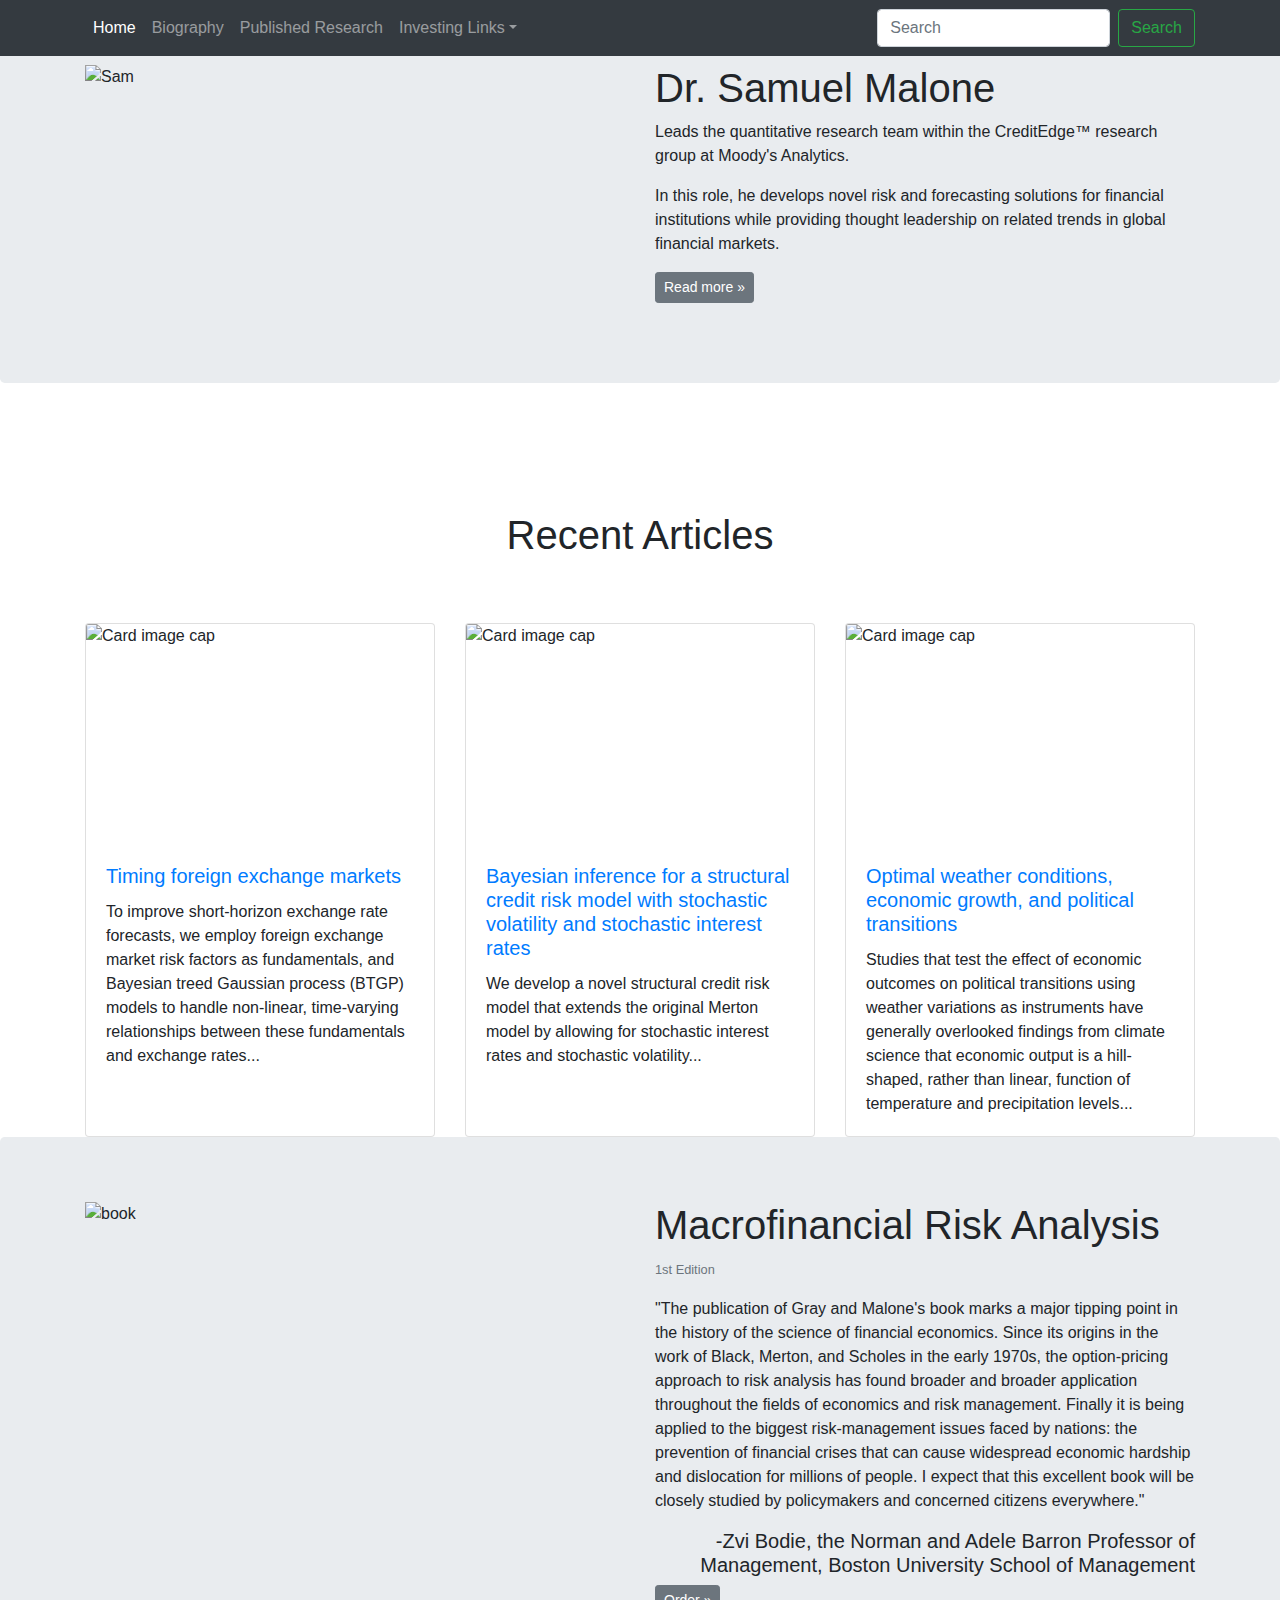
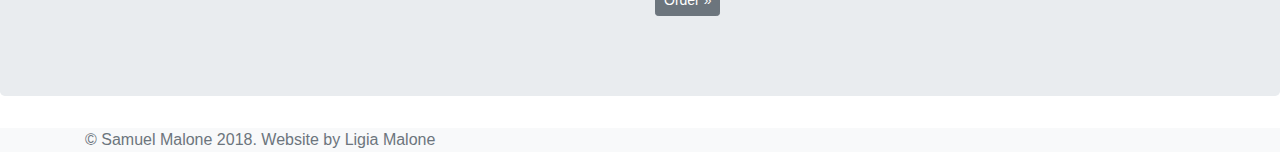
==== index.html @ a774c10b "commit" ====
<!doctype html>
<html lang="en">
  <head>
    <!-- Required meta tags -->
    <meta charset="utf-8">
    <meta name="viewport" content="width=device-width, initial-scale=1, shrink-to-fit=no">

    <!-- Bootstrap CSS -->
    <link rel="stylesheet" href="style.css">
    <link rel="stylesheet" href="https://maxcdn.bootstrapcdn.com/bootstrap/4.0.0/css/bootstrap.min.css" integrity="sha384-Gn5384xqQ1aoWXA+058RXPxPg6fy4IWvTNh0E263XmFcJlSAwiGgFAW/dAiS6JXm" crossorigin="anonymous">

    <title>Samuel Malone Website</title>
  </head>
  <body>
    <nav class="navbar navbar-expand-md navbar-dark fixed-top bg-dark">
    <div class="container">
      <button class="navbar-toggler" type="button" data-toggle="collapse" data-target="#navbarsExampleDefault" aria-controls="navbarsExampleDefault" aria-expanded="false" aria-label="Toggle navigation">
      <span class="navbar-toggler-icon"></span>
    </button>
      <div class="collapse navbar-collapse" id="navbarsExampleDefault">
      <ul class="navbar-nav mr-auto">
        <li class="nav-item active">
          <a class="nav-link" href="index.html">Home<span class="sr-only">(current)</span></a>
        </li>
        <li class="nav-item">
          <a class="nav-link" href="about.html">Biography</a>
        </li>
        <li class="nav-item">
          <a class="nav-link" href="publishedR.html">Published Research</a>
        </li>
        <li class="nav-item dropdown">
          <a class="nav-link dropdown-toggle" href="#" id="dropdown01" data-toggle="dropdown" aria-haspopup="true" aria-expanded="false">Investing Links</a>
          <div class="dropdown-menu" aria-labelledby="navbarDropdown">
            <a class="dropdown-item" href="https://traderhq.com/best-trading-blogs/">50 Blogs for Traders</a>
            <a class="dropdown-item" href="https://finance.yahoo.com/">Yahoo! Finance</a>
            <a class="dropdown-item" href="https://www.google.com/search?stick=H4sIAAAAAAAAAOPQeMSozC3w8sc9YSmpSWtOXmMU4RJyy8xLzEtO9UnMS8nMSw9ITE_lAQCCiJIYKAAAAA&q=finance&tbm=fin#scso=uid_XOTHWvuZK-bO5gLS0aCwDg_0:0">Google Finance</a>
            <a class="dropdown-item" href="https://www.marketwatch.com/">MarketWatch</a>
            <a class="dropdown-item" href="http://awealthofcommonsense.com/">A Wealth of Common Sense</a>
            <a class="dropdown-item" href="http://ritholtz.com/">Ritholz.com</a>
            <div class="dropdown-divider"></div>
            <a class="dropdown-item" href="http://www.talkmarkets.com/">TalkMarkets</a>
          </div>
        </li>
        <div class="navbar-text">
          <a href="https://www.linkedin.com/in/samuel-malone-3211b531"><i class="fab fa-linkedin fa-2x"></i></a>
        </div>

      </ul>
      <form class="form-inline my-2 my-lg-0">
        <input class="form-control mr-sm-2" type="text" placeholder="Search" aria-label="Search">
        <button class="btn btn-outline-success my-2 my-sm-0" type="submit">Search</button>
      </form>
    </div>

    <div class="navbar-text">
      <a href="contact.html"><i class="far fa-envelope fa-2x"></i></a>
    </div>

  </nav>


  <div class="jumbotron">
      <div class="container">
        <div class="row">
          <div class="col-md-6">
            <img src="Sam.jpg" class="img-responsive" style="display:inline" alt="Sam" width="100%">
        </div>
        <div class="col-md-6">
        <h1 style="text-align:left;">Dr. Samuel Malone</h1>
        <p>Leads the quantitative research team within the CreditEdge™
        research group at Moody's Analytics.</p>
        <p>In this role, he develops novel risk
        and forecasting solutions for financial institutions while providing thought
        leadership on related trends in global financial markets.</p>
        <p><a class="btn btn-secondary btn-sm" href="about.html" role="button" desabled>Read more &raquo;</a></p>
      </div>
      </div>
    </div>
  </div><!--Foto Sam-->

<div class="container" style="padding-top: 6rem">
    <h1 class="display-5" style="text-align:center; padding-bottom: 3.5rem">Recent Articles</h1>
    <div class="card-deck">
      <div class="card">
        <img class="card-img-top" src="https://qph.fs.quoracdn.net/main-qimg-a79a1b1262960b609ec1e784fefb6a48-c" alt="Card image cap" height="220" width="100%">
        <div class="card-body">
          <h5 class="card-title"><a href="http://www.mdpi.com/2225-1146/4/1/1">Timing foreign exchange markets</a></h5>
          <p class="card-text">To improve short-horizon exchange rate forecasts, we employ foreign exchange market risk factors as fundamentals,
            and Bayesian treed Gaussian process (BTGP) models to handle non-linear, time-varying relationships between these fundamentals and exchange rates...</p>
        </div>
      </div>
      <div class="card">
        <img class="card-img-top" src="http://images.slideplayer.com/25/8179063/slides/slide_14.jpg" alt="Card image cap" height="220" width="100%">
        <div class="card-body">
          <h5 class="card-title"><a href="https://academic.oup.com/jfec/article-abstract/13/4/839/794736">Bayesian inference for a structural credit risk model with stochastic volatility and stochastic interest rates</a></h5>
          <p class="card-text">We develop a novel structural credit risk model that extends the original Merton model by allowing for stochastic interest rates and stochastic volatility...</p>
        </div>
      </div>
      <div class="card">
        <img class="card-img-top" src="https://www.kmatrix.co/s/cc_images/teaserbox_2456264198.jpg?t=1433255732" alt="Card image cap" height="220" width="100%">
        <div class="card-body">
          <h5 class="card-title"><a href="https://www.sciencedirect.com/science/article/pii/S0305750X14002137">Optimal weather conditions, economic growth, and political transitions</a></h5>
          <p class="card-text">Studies that test the effect of economic outcomes on political transitions using weather variations as instruments have generally
            overlooked findings from climate science that economic output is a hill-shaped, rather than linear, function of temperature and precipitation levels...</p>

        </div>
      </div>
    </div>
</div><!--container articles-->

<div class="jumbotron">
  <div class="container">
    <div class="row">
      <div class="col-md-6">
        <img src="book.jpg" class="img-responsive" style="display:inline" alt="book" width="100%";>
    </div>
    <div class="col-md-6">
    <h1 class="display-5 ">Macrofinancial Risk Analysis </h1>
    <p class="book-edition"><small class="text-muted">1st Edition</small></p>
    <p>"The publication of Gray and Malone's book marks a major tipping point in the history of the science of financial economics. Since its origins in the work of Black, Merton, and Scholes in the early 1970s, the option-pricing approach to risk analysis has found broader and broader application throughout the fields of economics and risk management. Finally it is being applied to the biggest risk-management issues faced by nations: the prevention of financial crises that can cause widespread economic hardship and dislocation for millions of people. I expect that this excellent book will be closely studied by policymakers and concerned citizens everywhere."</p>
    <h5 style="text-align:right">-Zvi Bodie, the Norman and Adele Barron Professor of Management, Boston University School of Management</h5>
    <p><a class="btn btn-secondary btn-sm" href="https://www.amazon.com/Macrofinancial-Risk-Analysis-Wiley-Finance/dp/0470058315" role="button">Order &raquo;</a></p>
  </div>
  </div>
</div>
</div><!--container book-->

</div><!--container body-->


<footer class="footer bg-light">
  <div class="container">
    <span class="text-muted">&copy; Samuel Malone 2018. Website by Ligia Malone</span>
  </div>
      </div>
</footer>

    <!-- Optional JavaScript -->
    <!-- jQuery first, then Popper.js, then Bootstrap JS -->
    <script src="https://ajax.googleapis.com/ajax/libs/jquery/2.1.1/jquery.min.js"></script>
  <script src ="style.js"></script>
    <script src="https://cdnjs.cloudflare.com/ajax/libs/popper.js/1.12.9/umd/popper.min.js" integrity="sha384-ApNbgh9B+Y1QKtv3Rn7W3mgPxhU9K/ScQsAP7hUibX39j7fakFPskvXusvfa0b4Q" crossorigin="anonymous"></script>
    <script src="https://maxcdn.bootstrapcdn.com/bootstrap/4.0.0/js/bootstrap.min.js" integrity="sha384-JZR6Spejh4U02d8jOt6vLEHfe/JQGiRRSQQxSfFWpi1MquVdAyjUar5+76PVCmYl" crossorigin="anonymous"></script>
    <script defer src="https://use.fontawesome.com/releases/v5.0.9/js/all.js" integrity="sha384-8iPTk2s/jMVj81dnzb/iFR2sdA7u06vHJyyLlAd4snFpCl/SnyUjRrbdJsw1pGIl" crossorigin="anonymous"></script>
  </body>
</html>
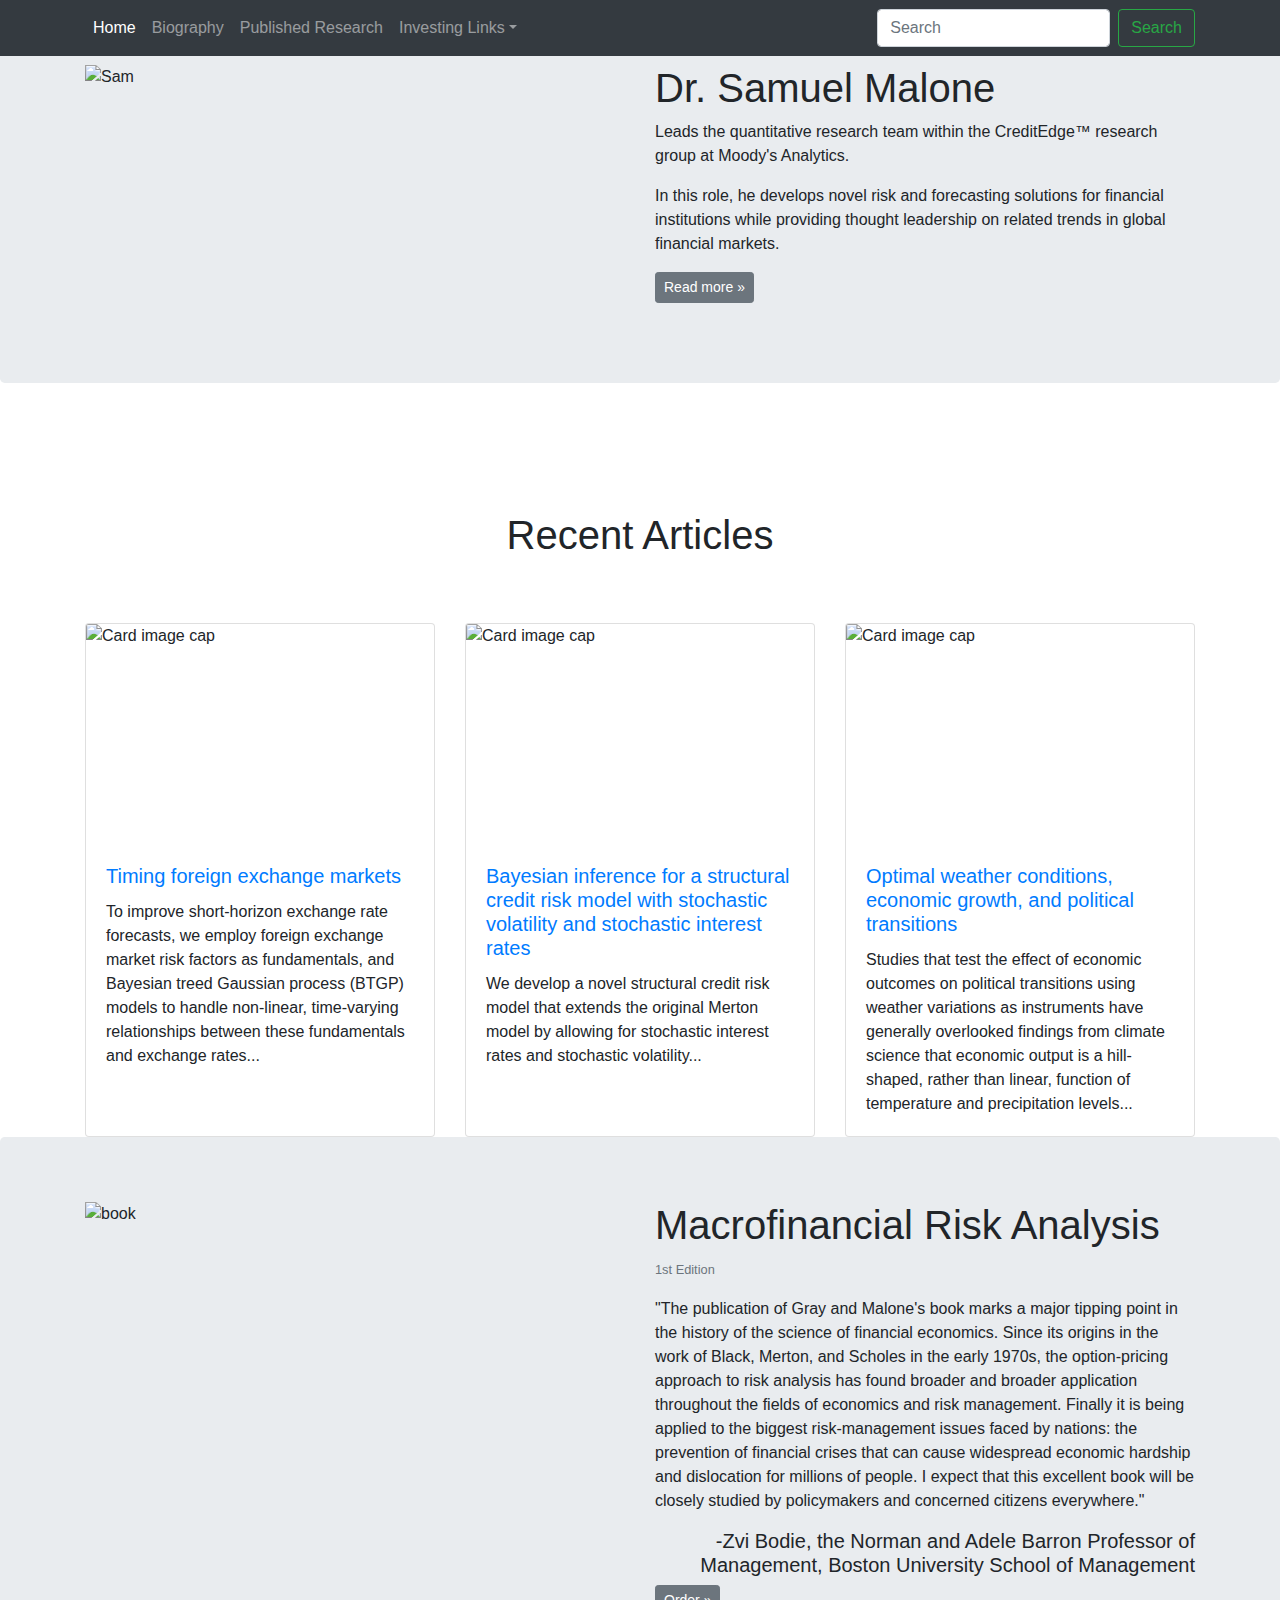
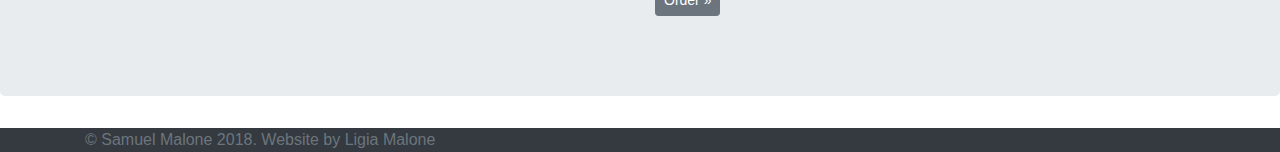
==== commit d8a385b4: "dark" ====
--- a/index.html
+++ b/index.html
@@ -63,7 +63,7 @@
       <div class="container">
         <div class="row">
           <div class="col-md-6">
-            <img src="Sam.jpg" class="img-responsive" style="display:inline" alt="Sam" width="100%">
+            <img src="sam.JPG" class="img-responsive" style="display:inline" alt="Sam" width="100%">
         </div>
         <div class="col-md-6">
         <h1 style="text-align:left;">Dr. Samuel Malone</h1>
@@ -128,7 +128,7 @@
 </div><!--container body-->
 
 
-<footer class="footer bg-light">
+<footer class="footer bg-dark">
   <div class="container">
     <span class="text-muted">&copy; Samuel Malone 2018. Website by Ligia Malone</span>
   </div>
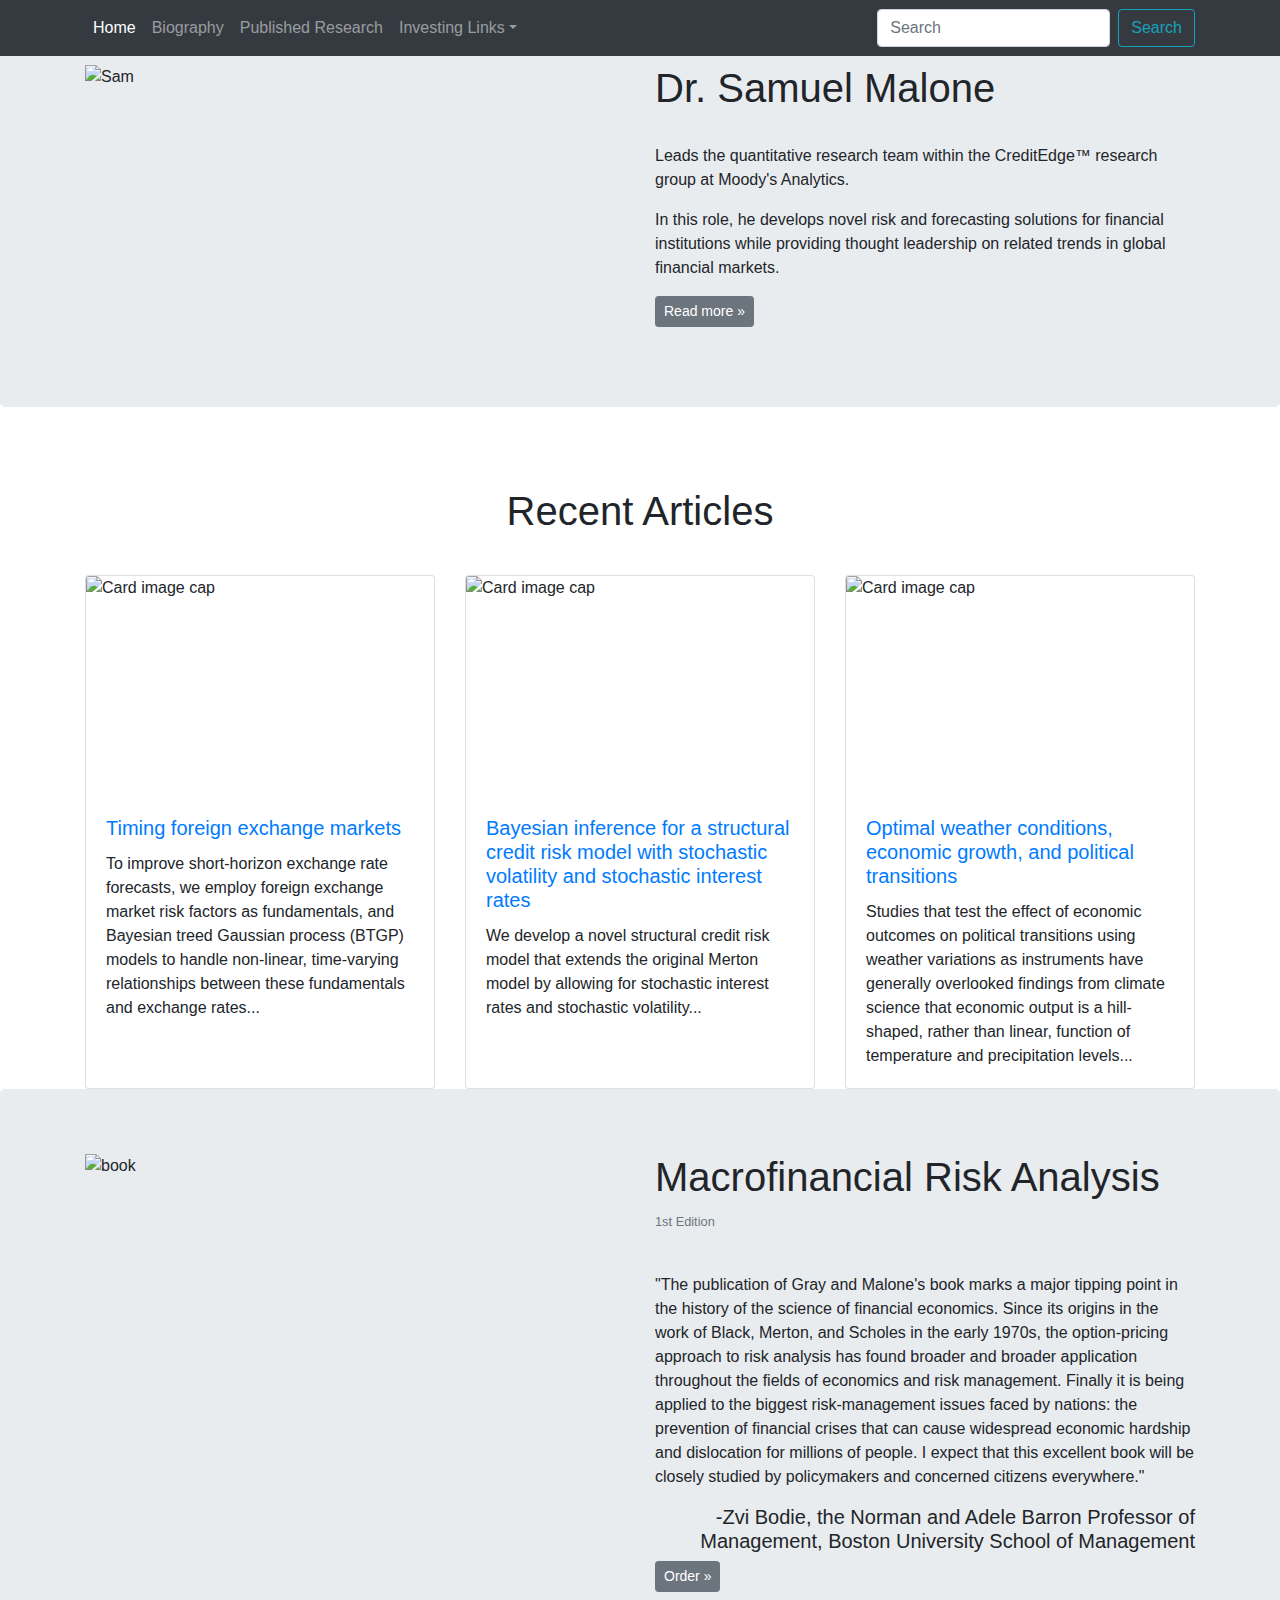
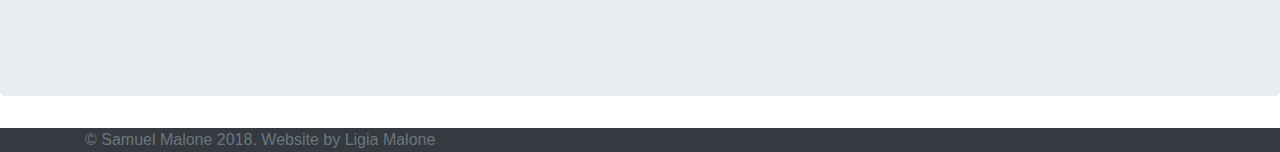
==== commit 1273937a: "button" ====
--- a/index.html
+++ b/index.html
@@ -48,7 +48,7 @@
       </ul>
       <form class="form-inline my-2 my-lg-0">
         <input class="form-control mr-sm-2" type="text" placeholder="Search" aria-label="Search">
-        <button class="btn btn-outline-success my-2 my-sm-0" type="submit">Search</button>
+        <button class="btn btn-outline-info" type="submit">Search</button>
       </form>
     </div>
 
@@ -66,7 +66,7 @@
             <img src="sam.JPG" class="img-responsive" style="display:inline" alt="Sam" width="100%">
         </div>
         <div class="col-md-6">
-        <h1 style="text-align:left;">Dr. Samuel Malone</h1>
+        <h1 style="text-align:left; padding-bottom: 1.5rem">Dr. Samuel Malone</h1>
         <p>Leads the quantitative research team within the CreditEdge™
         research group at Moody's Analytics.</p>
         <p>In this role, he develops novel risk
@@ -78,8 +78,8 @@
     </div>
   </div><!--Foto Sam-->
 
-<div class="container" style="padding-top: 6rem">
-    <h1 class="display-5" style="text-align:center; padding-bottom: 3.5rem">Recent Articles</h1>
+<div class="container" style="padding-top: 3rem">
+    <h1 class="display-5" style="text-align:center; padding-bottom: 2rem">Recent Articles</h1>
     <div class="card-deck">
       <div class="card">
         <img class="card-img-top" src="https://qph.fs.quoracdn.net/main-qimg-a79a1b1262960b609ec1e784fefb6a48-c" alt="Card image cap" height="220" width="100%">
@@ -114,9 +114,9 @@
       <div class="col-md-6">
         <img src="book.jpg" class="img-responsive" style="display:inline" alt="book" width="100%";>
     </div>
-    <div class="col-md-6">
-    <h1 class="display-5 ">Macrofinancial Risk Analysis </h1>
-    <p class="book-edition"><small class="text-muted">1st Edition</small></p>
+    <div class="col-md-6" style="padding-bottom: 1.5rem">
+    <h1 class="display-5" >Macrofinancial Risk Analysis </h1>
+    <p class="book-edition" style="padding-bottom: 1.5rem"><small class="text-muted">1st Edition</small></p>
     <p>"The publication of Gray and Malone's book marks a major tipping point in the history of the science of financial economics. Since its origins in the work of Black, Merton, and Scholes in the early 1970s, the option-pricing approach to risk analysis has found broader and broader application throughout the fields of economics and risk management. Finally it is being applied to the biggest risk-management issues faced by nations: the prevention of financial crises that can cause widespread economic hardship and dislocation for millions of people. I expect that this excellent book will be closely studied by policymakers and concerned citizens everywhere."</p>
     <h5 style="text-align:right">-Zvi Bodie, the Norman and Adele Barron Professor of Management, Boston University School of Management</h5>
     <p><a class="btn btn-secondary btn-sm" href="https://www.amazon.com/Macrofinancial-Risk-Analysis-Wiley-Finance/dp/0470058315" role="button">Order &raquo;</a></p>
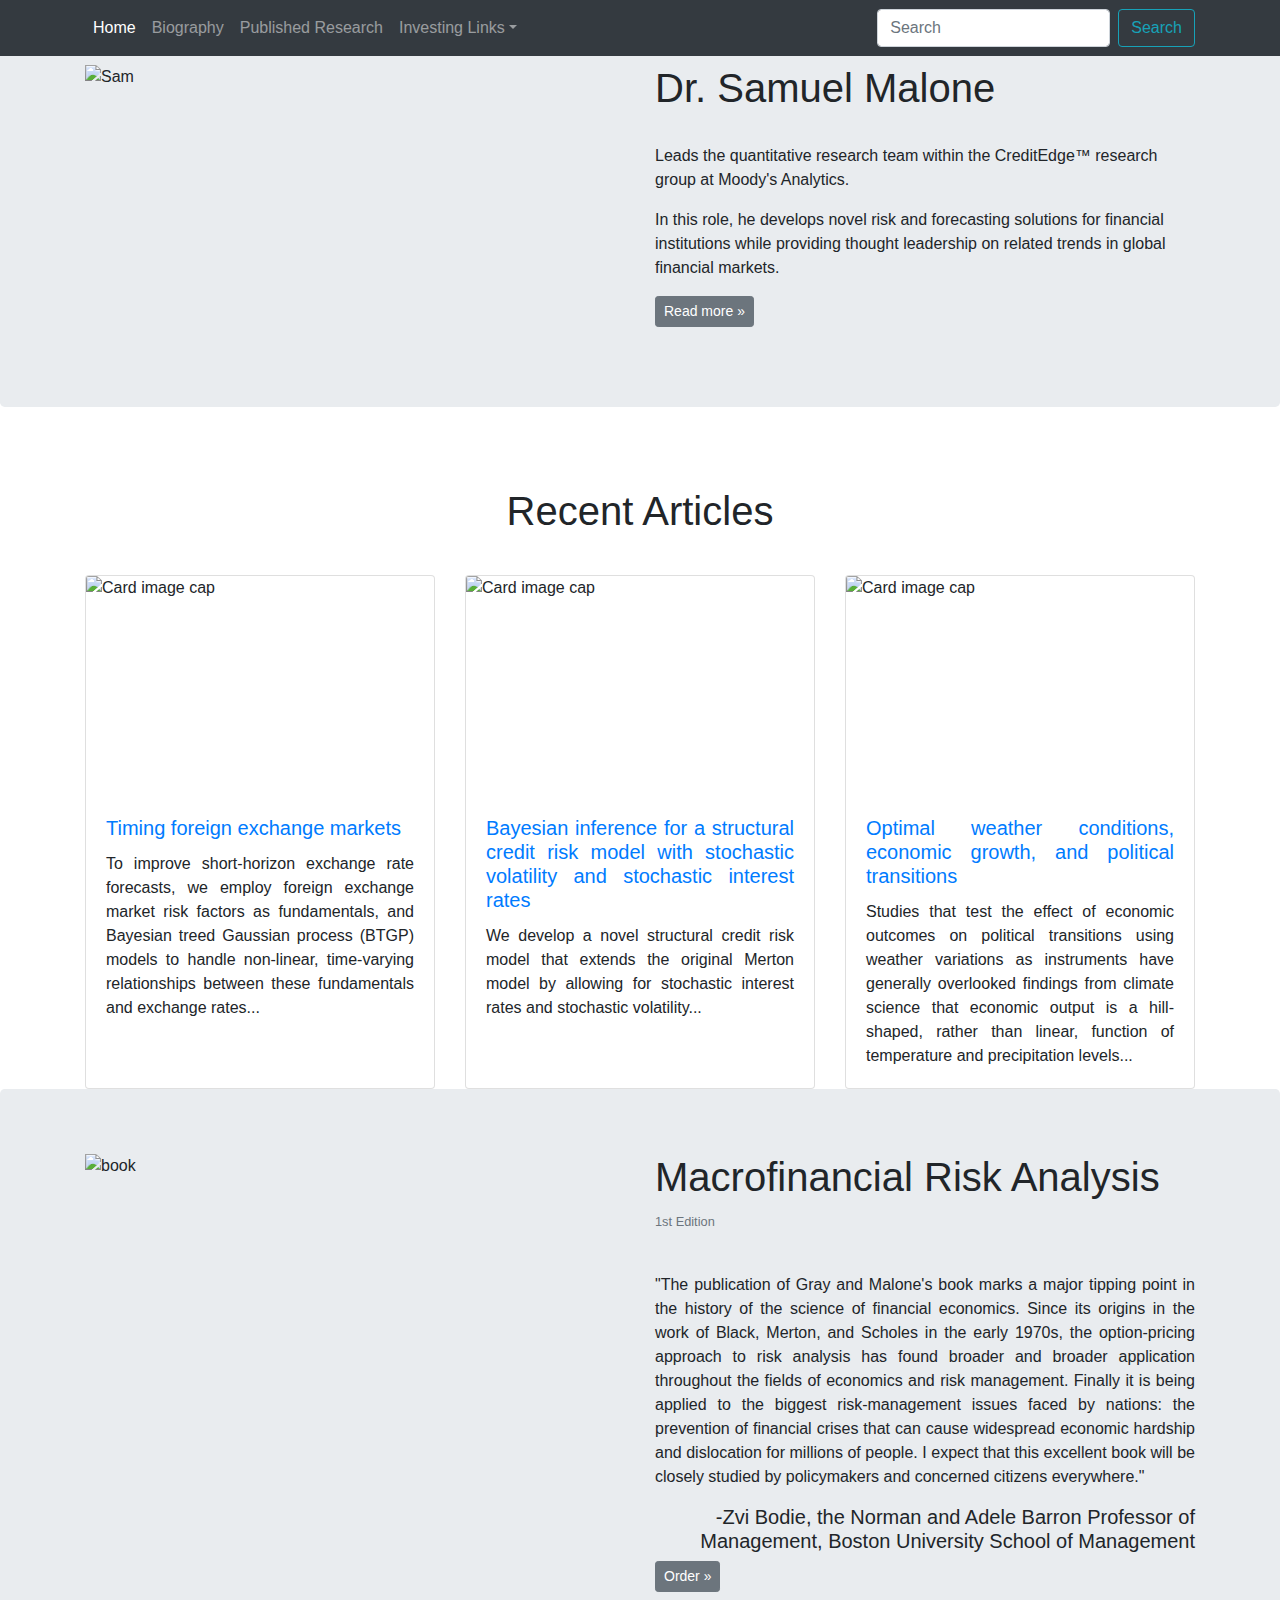
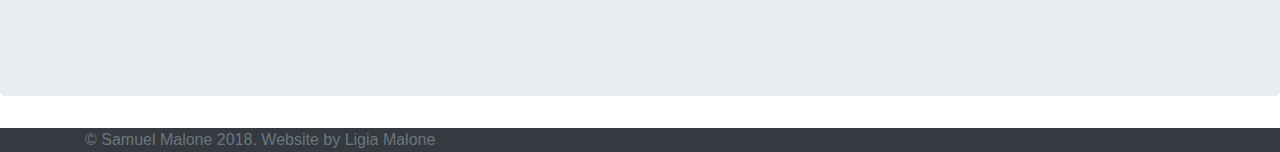
==== commit a81a99b7: "justificar texto" ====
--- a/index.html
+++ b/index.html
@@ -78,7 +78,7 @@
     </div>
   </div><!--Foto Sam-->
 
-<div class="container" style="padding-top: 3rem">
+<div class="container" style="padding-top: 3rem; text-align:justify;">
     <h1 class="display-5" style="text-align:center; padding-bottom: 2rem">Recent Articles</h1>
     <div class="card-deck">
       <div class="card">
@@ -109,7 +109,7 @@
 </div><!--container articles-->
 
 <div class="jumbotron">
-  <div class="container">
+  <div class="container" style="text-align:justify;">
     <div class="row">
       <div class="col-md-6">
         <img src="book.jpg" class="img-responsive" style="display:inline" alt="book" width="100%";>
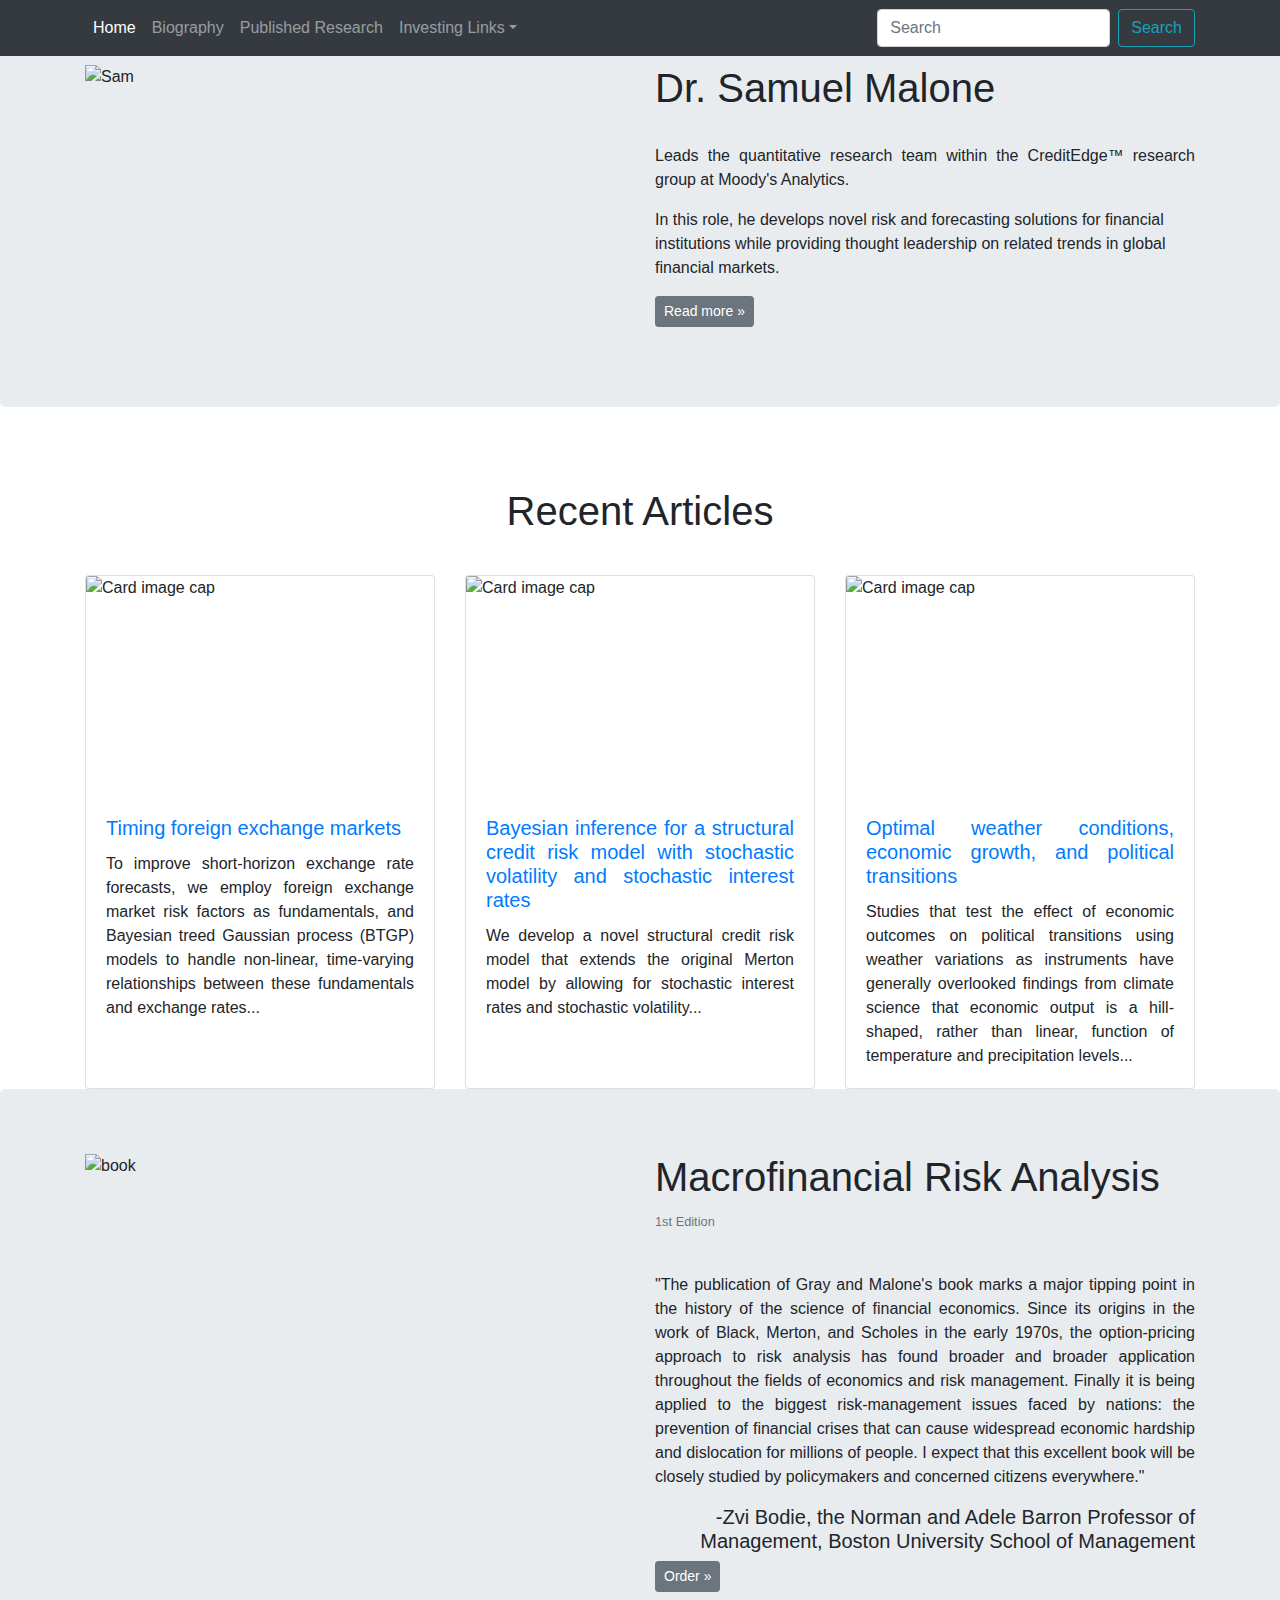
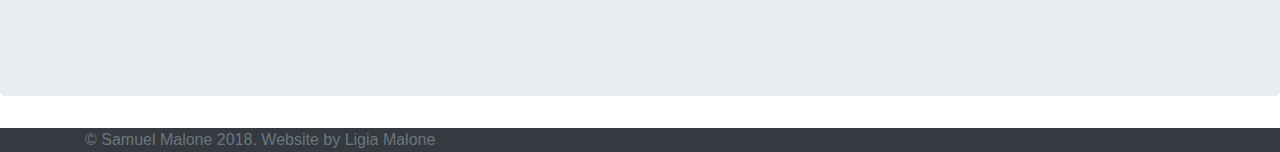
==== commit f04a0ae5: "commit" ====
--- a/index.html
+++ b/index.html
@@ -67,11 +67,9 @@
         </div>
         <div class="col-md-6">
         <h1 style="text-align:left; padding-bottom: 1.5rem">Dr. Samuel Malone</h1>
-        <p>Leads the quantitative research team within the CreditEdge™
+        <p style="text-align:justify;">Leads the quantitative research team within the CreditEdge™
         research group at Moody's Analytics.</p>
-        <p>In this role, he develops novel risk
-        and forecasting solutions for financial institutions while providing thought
-        leadership on related trends in global financial markets.</p>
+        <p>In this role, he develops novel risk and forecasting solutions for financial institutions while providing thought leadership on related trends in global financial markets.</p>
         <p><a class="btn btn-secondary btn-sm" href="about.html" role="button" desabled>Read more &raquo;</a></p>
       </div>
       </div>
